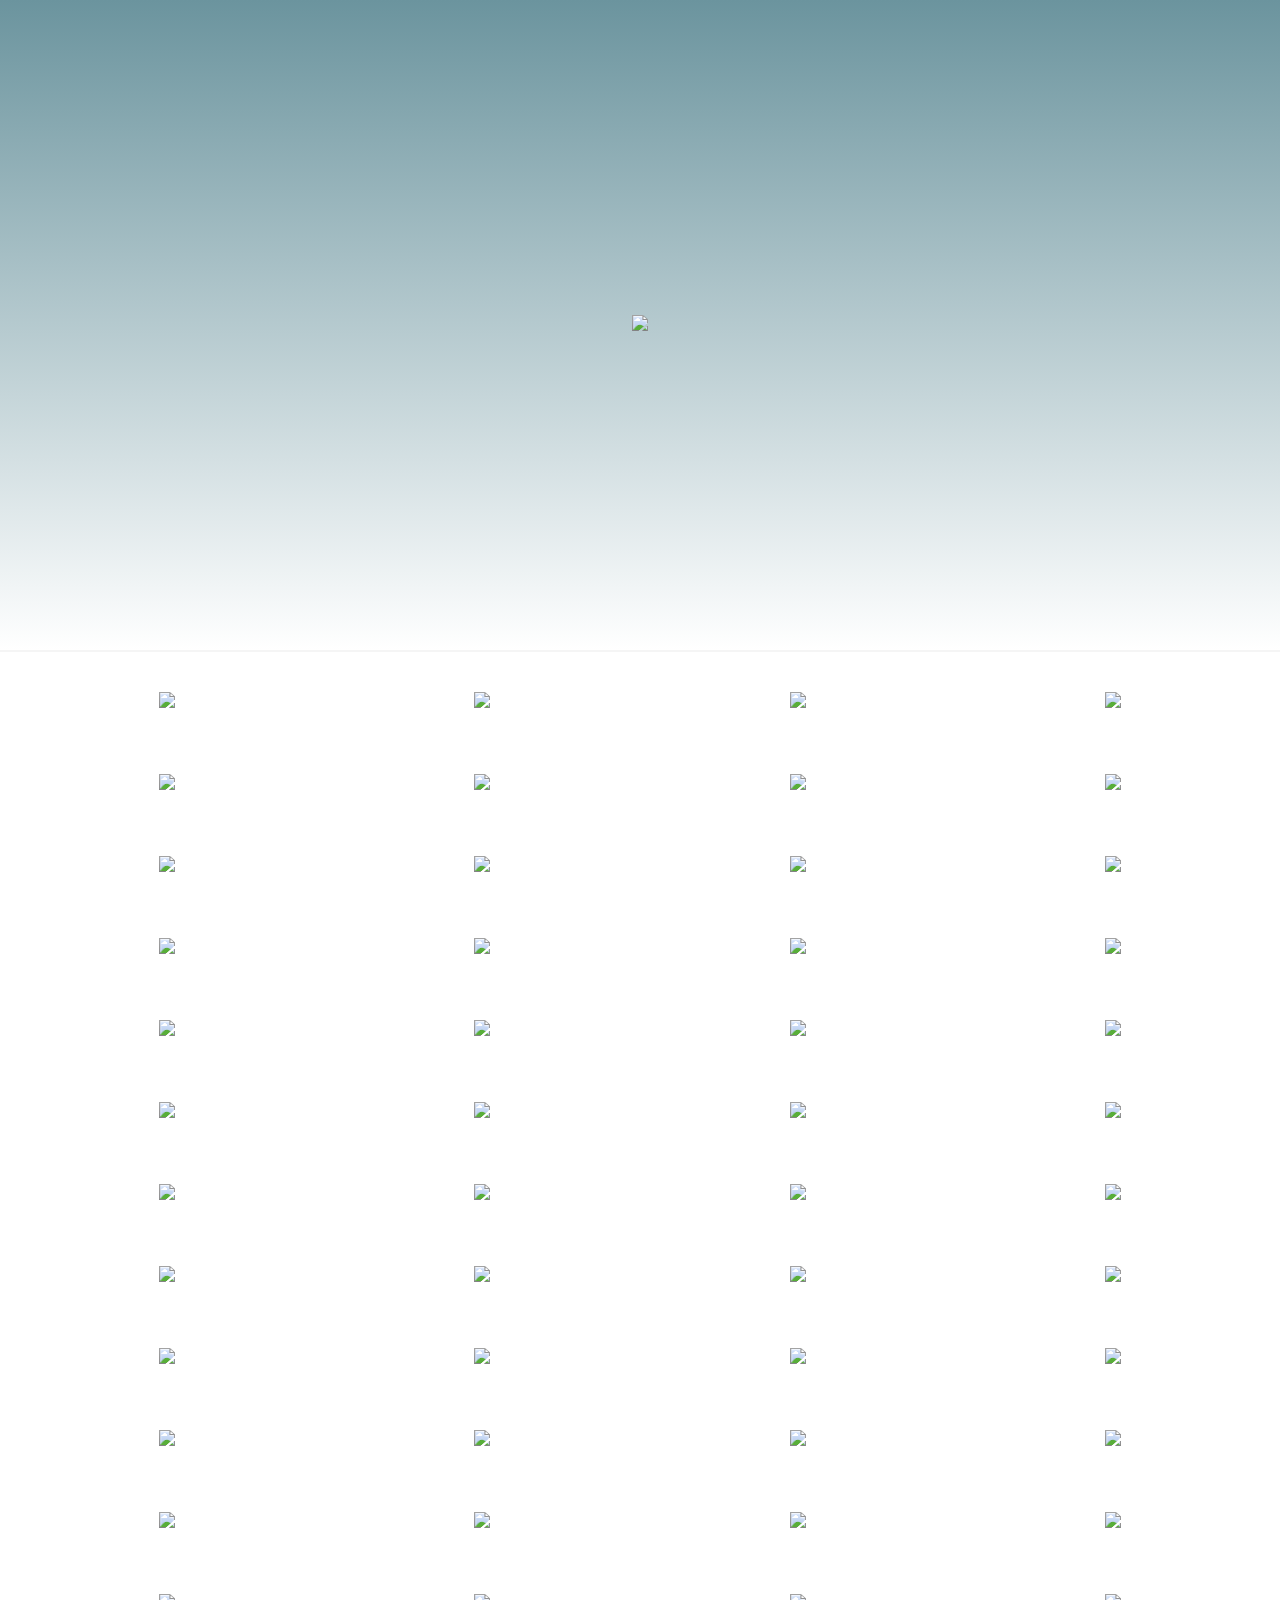
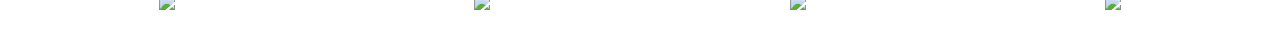
==== Vietnam.html @ a3a6b20f "Xmas Git" ====
<!DOCTYPE html>
<html>

<head>
  <meta charset="utf-8">
  <meta name="viewport" content="width=device-width, initial-scale=1">
  <title>Vietnammmmm</title>
  <link rel="stylesheet" type="text/css" href="Viet.css">
</head>

<body>
  <header>
<div class="container zone">
  <a href="ida.html"> <img class="cover" src="VietFlag.PNG"></a>
</div></header>

<div class="grid-wrapper">
    <div class="box zone"><img src="V1.JPEG"></div>
    <div class="box zone"><img src="V2.JPEG"></div>
    <div class="box zone"><img src="V3.JPEG"></div>
    <div class="box zone"><img src="V4.JPEG"></div>
    <div class="box zone"><img src="V5.JPEG"></div>
    <div class="box zone"><img src="V6.JPEG"></div>
    <div class="box zone"><img src="V7.JPEG"></div>
    <div class="box zone"><img src="V8.JPEG"></div>
    <div class="box zone"><img src="V9.JPEG"></div>
    <div class="box zone"><img src="V10.JPEG"></div>
    <div class="box zone"><img src="V11.JPEG"></div>
    <div class="box zone"><img src="V12.JPEG"></div>
    <div class="box zone"><img src="V13.JPEG"></div>
    <div class="box zone"><img src="V14.JPEG"></div>
    <div class="box zone"><img src="V15.JPEG"></div>
    <div class="box zone"><img src="V16.JPEG"></div>
    <div class="box zone"><img src="V17.JPEG"></div>
    <div class="box zone"><img src="V18.JPEG"></div>
    <div class="box zone"><img src="V19.JPEG"></div>
    <div class="box zone"><img src="V20.JPEG"></div>
    <div class="box zone"><img src="V21.JPEG"></div>
    <div class="box zone"><img src="V22.JPEG"></div>
    <div class="box zone"><img src="V23.JPEG"></div>
    <div class="box zone"><img src="V24.JPEG"></div>
    <div class="box zone"><img src="V25.JPEG"></div>
    <div class="box zone"><img src="V26.JPEG"></div>
    <div class="box zone"><img src="V27.JPEG"></div>
    <div class="box zone"><img src="V28.JPEG"></div>
    <div class="box zone"><img src="V29.JPEG"></div>
    <div class="box zone"><img src="V30.JPEG"></div>
    <div class="box zone"><img src="V31.JPEG"></div>
    <div class="box zone"><img src="V32.JPEG"></div>
    <div class="box zone"><img src="V33.JPEG"></div>
    <div class="box zone"><img src="V34.JPEG"></div>
    <div class="box zone"><img src="V35.JPEG"></div>
    <div class="box zone"><img src="V36.JPEG"></div>
    <div class="box zone"><img src="V37.JPEG"></div>
    <div class="box zone"><img src="V38.JPEG"></div>
    <div class="box zone"><img src="V39.JPEG"></div>
    <div class="box zone"><img src="V40.JPEG"></div>
    <div class="box zone"><img src="V41.JPEG"></div>
    <div class="box zone"><img src="V42.JPEG"></div>
    <div class="box zone"><img src="V43.JPEG"></div>
    <div class="box zone"><img src="V44.JPEG"></div>
    <div class="box zone"><img src="V45.JPEG"></div>
    <div class="box zone"><img src="V46.JPEG"></div>
    <div class="box zone"><img src="V47.JPEG"></div>
    <div class="box zone"><img src="V48.JPEG"></div>
</body>
</html>
---- Viet.css ----
body{
  margin: 0;
}


/*COVER*/

.container{
    display: flex;
    justify-content: center;
    align-items: center;
    height: 50vh;
    padding: 100px;
    background: linear-gradient(to top, white, #6B949E);
    border-bottom: solid 2px whitesmoke;
}

.cover{
  width: 30rem;
}

/*Image gallery*/

.box > img {
    width: 100%;
}

.grid-wrapper{
  display: grid;
  grid-gap: 2px;
  grid-template-columns: repeat(auto-fill, minmax(300px, 1fr));
  grid-template-rows: 1fr;
  padding: 10px;
}
.box{
    padding: 10px;
    margin: 20px;
    cursor: pointer;
    text-align: center;
}
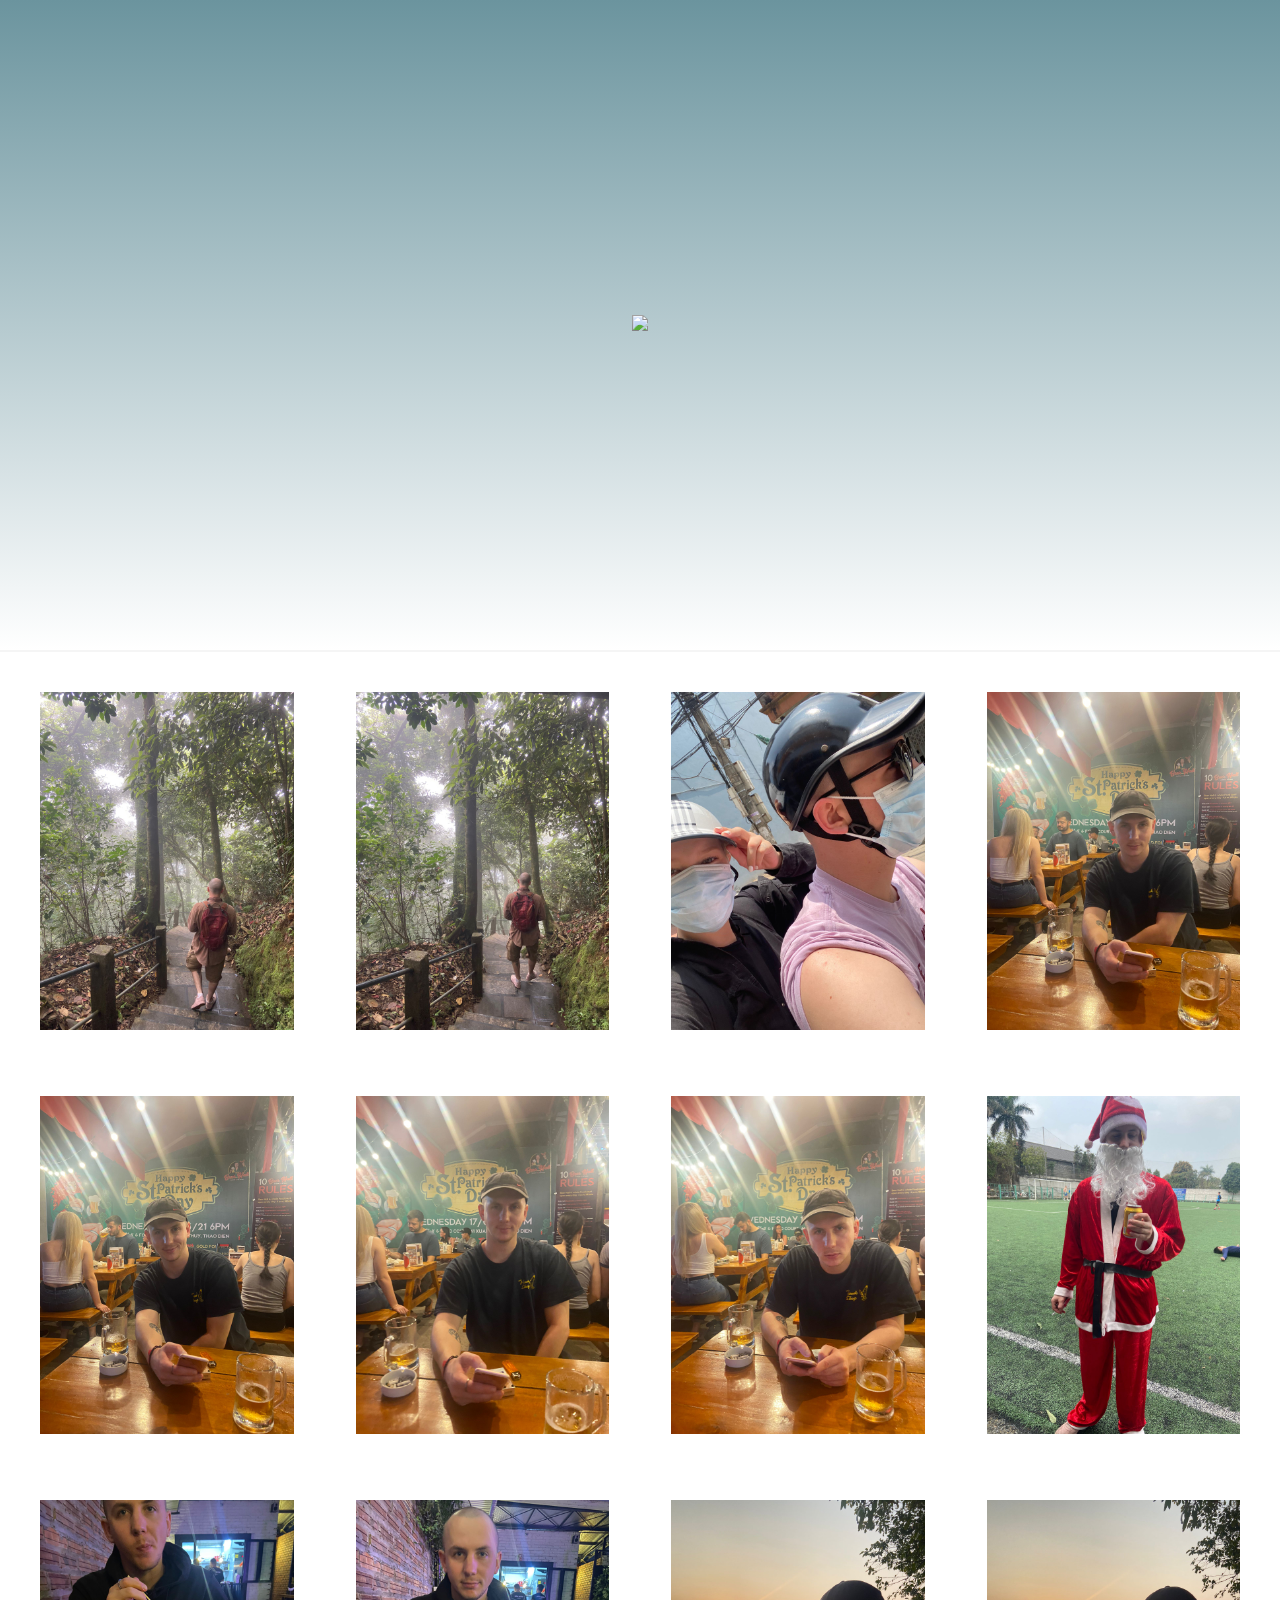
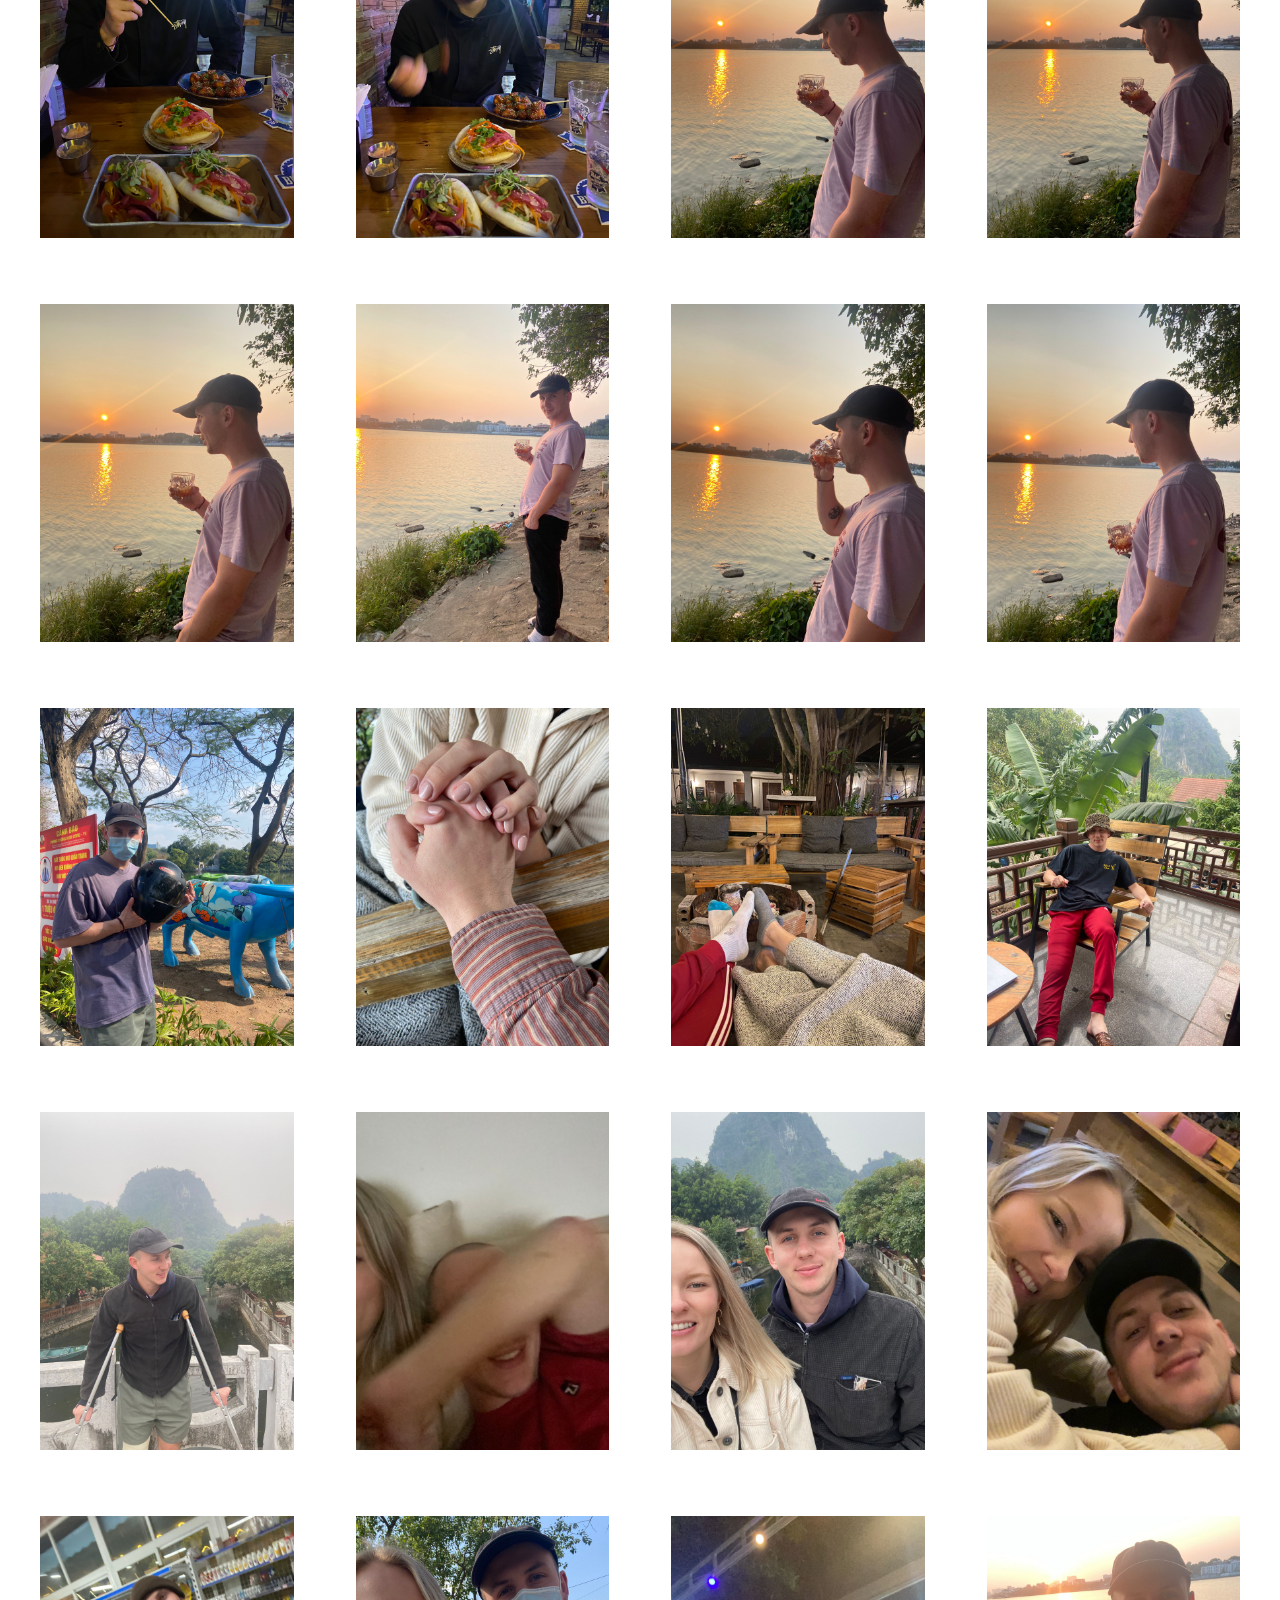
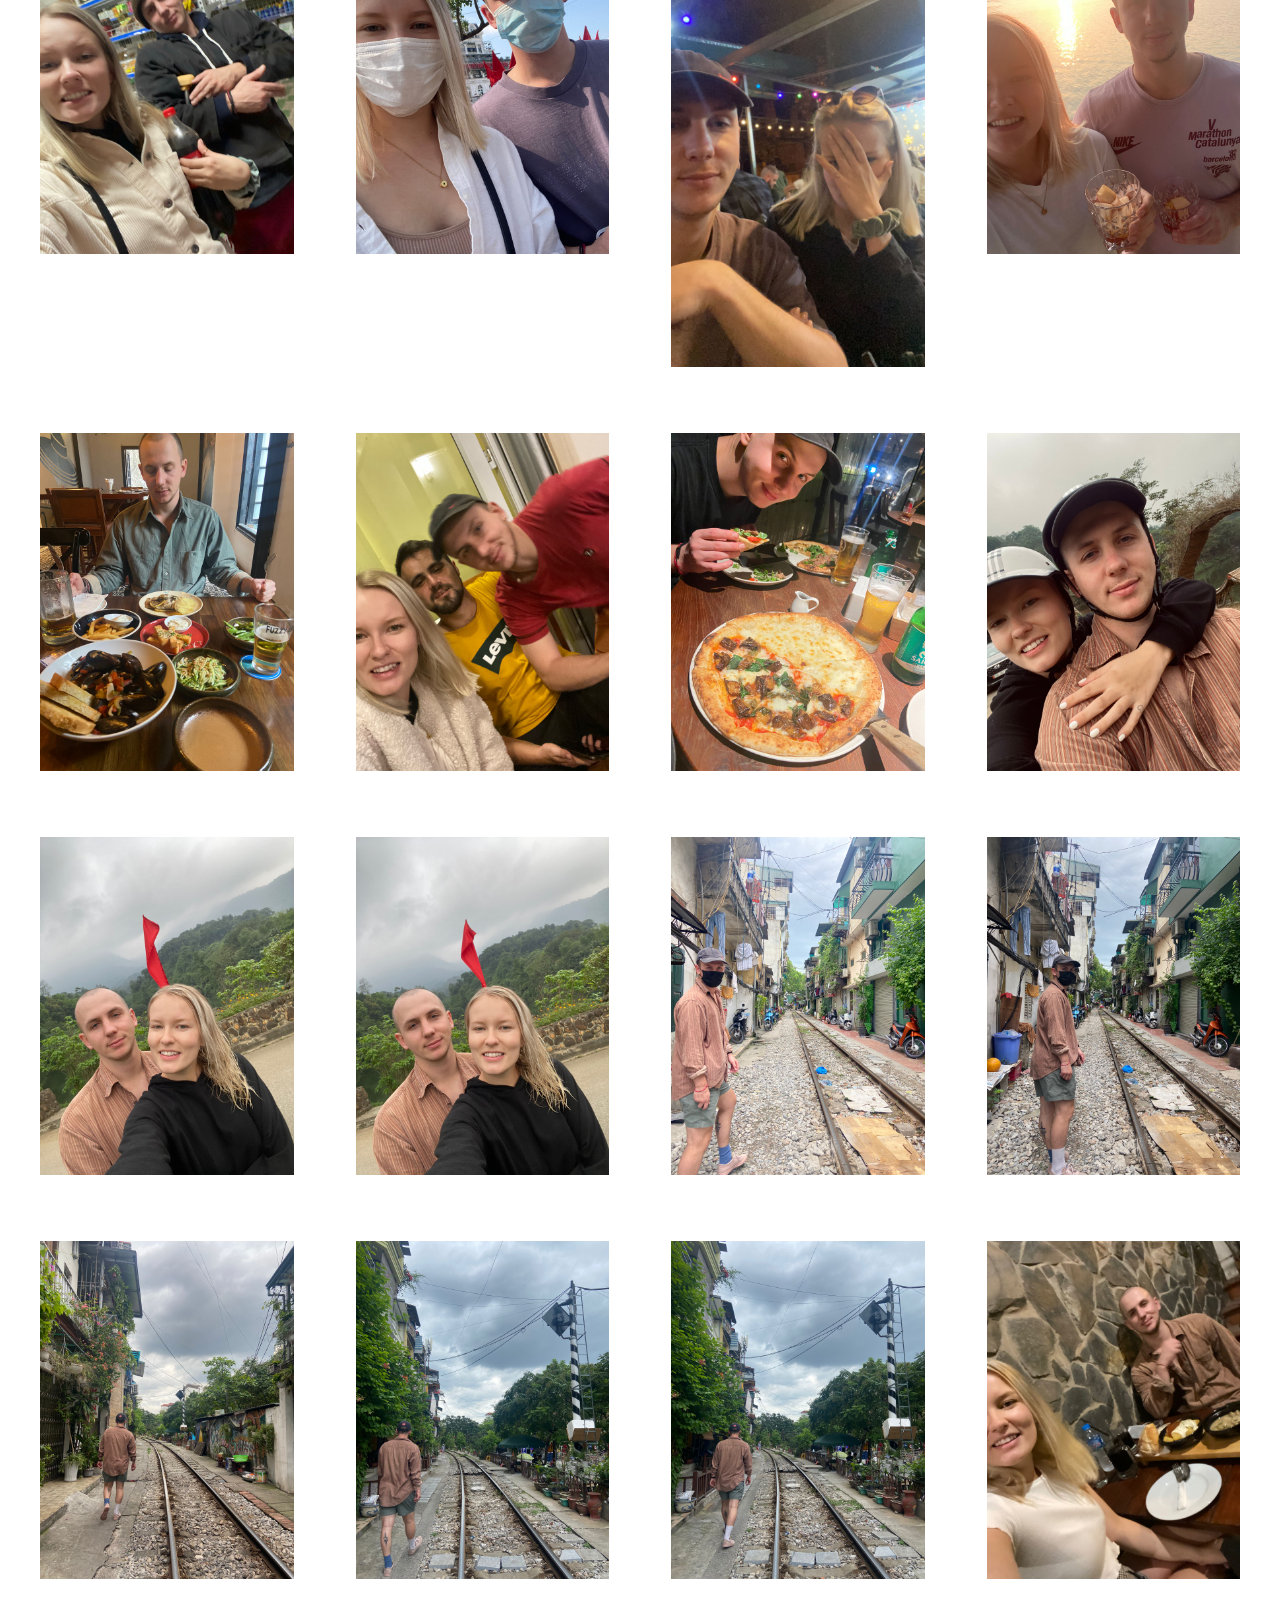
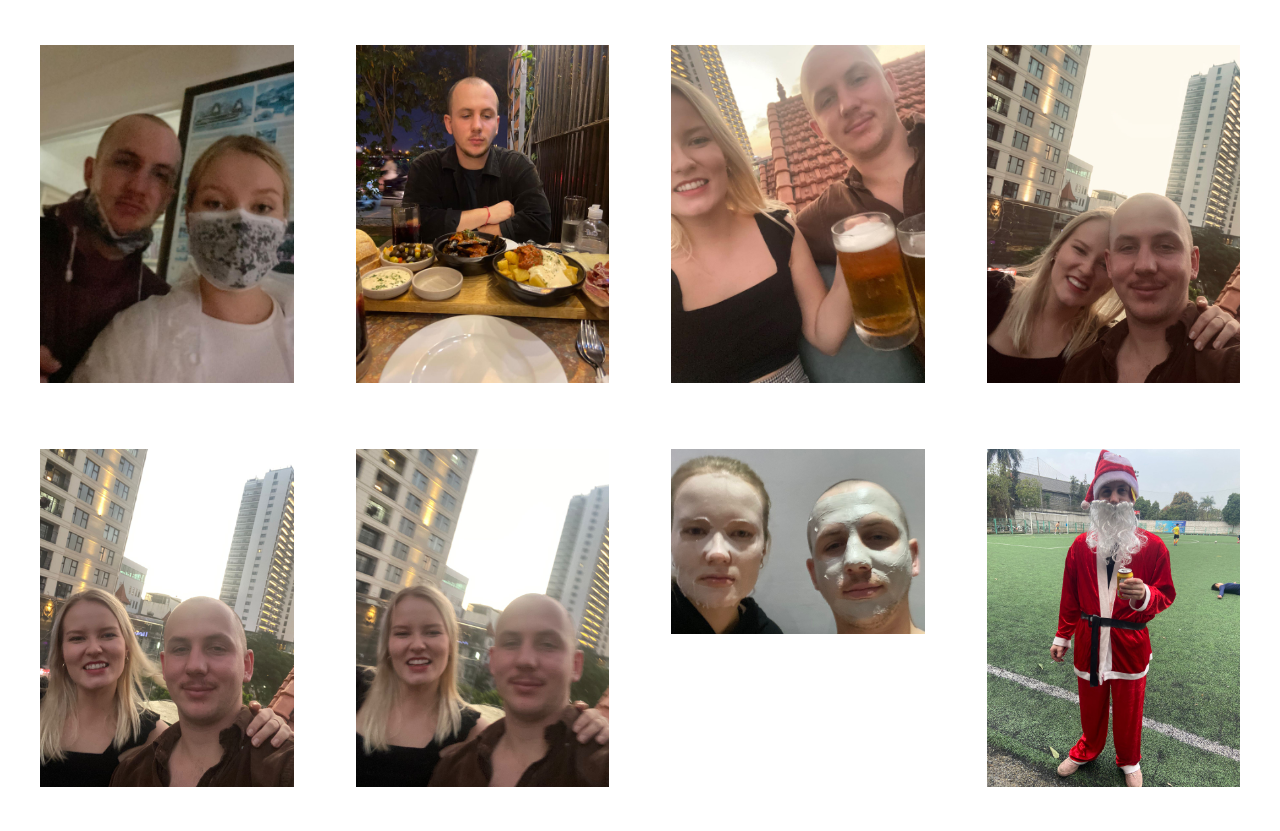
==== commit 88798269: "updated file" ====
--- a/Vietnam.html
+++ b/Vietnam.html
@@ -15,53 +15,53 @@
 </div></header>
 
 <div class="grid-wrapper">
-    <div class="box zone"><img src="V1.JPEG"></div>
-    <div class="box zone"><img src="V2.JPEG"></div>
-    <div class="box zone"><img src="V3.JPEG"></div>
-    <div class="box zone"><img src="V4.JPEG"></div>
-    <div class="box zone"><img src="V5.JPEG"></div>
-    <div class="box zone"><img src="V6.JPEG"></div>
-    <div class="box zone"><img src="V7.JPEG"></div>
-    <div class="box zone"><img src="V8.JPEG"></div>
-    <div class="box zone"><img src="V9.JPEG"></div>
-    <div class="box zone"><img src="V10.JPEG"></div>
-    <div class="box zone"><img src="V11.JPEG"></div>
-    <div class="box zone"><img src="V12.JPEG"></div>
-    <div class="box zone"><img src="V13.JPEG"></div>
-    <div class="box zone"><img src="V14.JPEG"></div>
-    <div class="box zone"><img src="V15.JPEG"></div>
-    <div class="box zone"><img src="V16.JPEG"></div>
-    <div class="box zone"><img src="V17.JPEG"></div>
-    <div class="box zone"><img src="V18.JPEG"></div>
-    <div class="box zone"><img src="V19.JPEG"></div>
-    <div class="box zone"><img src="V20.JPEG"></div>
-    <div class="box zone"><img src="V21.JPEG"></div>
-    <div class="box zone"><img src="V22.JPEG"></div>
-    <div class="box zone"><img src="V23.JPEG"></div>
-    <div class="box zone"><img src="V24.JPEG"></div>
-    <div class="box zone"><img src="V25.JPEG"></div>
-    <div class="box zone"><img src="V26.JPEG"></div>
-    <div class="box zone"><img src="V27.JPEG"></div>
-    <div class="box zone"><img src="V28.JPEG"></div>
-    <div class="box zone"><img src="V29.JPEG"></div>
-    <div class="box zone"><img src="V30.JPEG"></div>
-    <div class="box zone"><img src="V31.JPEG"></div>
-    <div class="box zone"><img src="V32.JPEG"></div>
-    <div class="box zone"><img src="V33.JPEG"></div>
-    <div class="box zone"><img src="V34.JPEG"></div>
-    <div class="box zone"><img src="V35.JPEG"></div>
-    <div class="box zone"><img src="V36.JPEG"></div>
-    <div class="box zone"><img src="V37.JPEG"></div>
-    <div class="box zone"><img src="V38.JPEG"></div>
-    <div class="box zone"><img src="V39.JPEG"></div>
-    <div class="box zone"><img src="V40.JPEG"></div>
-    <div class="box zone"><img src="V41.JPEG"></div>
-    <div class="box zone"><img src="V42.JPEG"></div>
-    <div class="box zone"><img src="V43.JPEG"></div>
-    <div class="box zone"><img src="V44.JPEG"></div>
-    <div class="box zone"><img src="V45.JPEG"></div>
-    <div class="box zone"><img src="V46.JPEG"></div>
-    <div class="box zone"><img src="V47.JPEG"></div>
-    <div class="box zone"><img src="V48.JPEG"></div>
+    <div class="box zone"><img src="V1.jpeg"></div>
+    <div class="box zone"><img src="V2.jpeg"></div>
+    <div class="box zone"><img src="V3.jpeg"></div>
+    <div class="box zone"><img src="V4.jpeg"></div>
+    <div class="box zone"><img src="V5.jpeg"></div>
+    <div class="box zone"><img src="V6.jpeg"></div>
+    <div class="box zone"><img src="V7.jpeg"></div>
+    <div class="box zone"><img src="V8.jpeg"></div>
+    <div class="box zone"><img src="V9.jpeg"></div>
+    <div class="box zone"><img src="V10.jpeg"></div>
+    <div class="box zone"><img src="V11.jpeg"></div>
+    <div class="box zone"><img src="V12.jpeg"></div>
+    <div class="box zone"><img src="V13.jpeg"></div>
+    <div class="box zone"><img src="V14.jpeg"></div>
+    <div class="box zone"><img src="V15.jpeg"></div>
+    <div class="box zone"><img src="V16.jpeg"></div>
+    <div class="box zone"><img src="V17.jpeg"></div>
+    <div class="box zone"><img src="V18.jpeg"></div>
+    <div class="box zone"><img src="V19.jpeg"></div>
+    <div class="box zone"><img src="V20.jpeg"></div>
+    <div class="box zone"><img src="V21.jpeg"></div>
+    <div class="box zone"><img src="V22.jpeg"></div>
+    <div class="box zone"><img src="V23.jpeg"></div>
+    <div class="box zone"><img src="V24.jpeg"></div>
+    <div class="box zone"><img src="V25.jpeg"></div>
+    <div class="box zone"><img src="V26.jpeg"></div>
+    <div class="box zone"><img src="V27.jpeg"></div>
+    <div class="box zone"><img src="V28.jpeg"></div>
+    <div class="box zone"><img src="V29.jpeg"></div>
+    <div class="box zone"><img src="V30.jpeg"></div>
+    <div class="box zone"><img src="V31.jpeg"></div>
+    <div class="box zone"><img src="V32.jpeg"></div>
+    <div class="box zone"><img src="V33.jpeg"></div>
+    <div class="box zone"><img src="V34.jpeg"></div>
+    <div class="box zone"><img src="V35.jpeg"></div>
+    <div class="box zone"><img src="V36.jpeg"></div>
+    <div class="box zone"><img src="V37.jpeg"></div>
+    <div class="box zone"><img src="V38.jpeg"></div>
+    <div class="box zone"><img src="V39.jpeg"></div>
+    <div class="box zone"><img src="V40.jpeg"></div>
+    <div class="box zone"><img src="V41.jpeg"></div>
+    <div class="box zone"><img src="V42.jpeg"></div>
+    <div class="box zone"><img src="V43.jpeg"></div>
+    <div class="box zone"><img src="V44.jpeg"></div>
+    <div class="box zone"><img src="V45.jpeg"></div>
+    <div class="box zone"><img src="V46.jpeg"></div>
+    <div class="box zone"><img src="V47.jpeg"></div>
+    <div class="box zone"><img src="V48.jpeg"></div>
 </body>
 </html>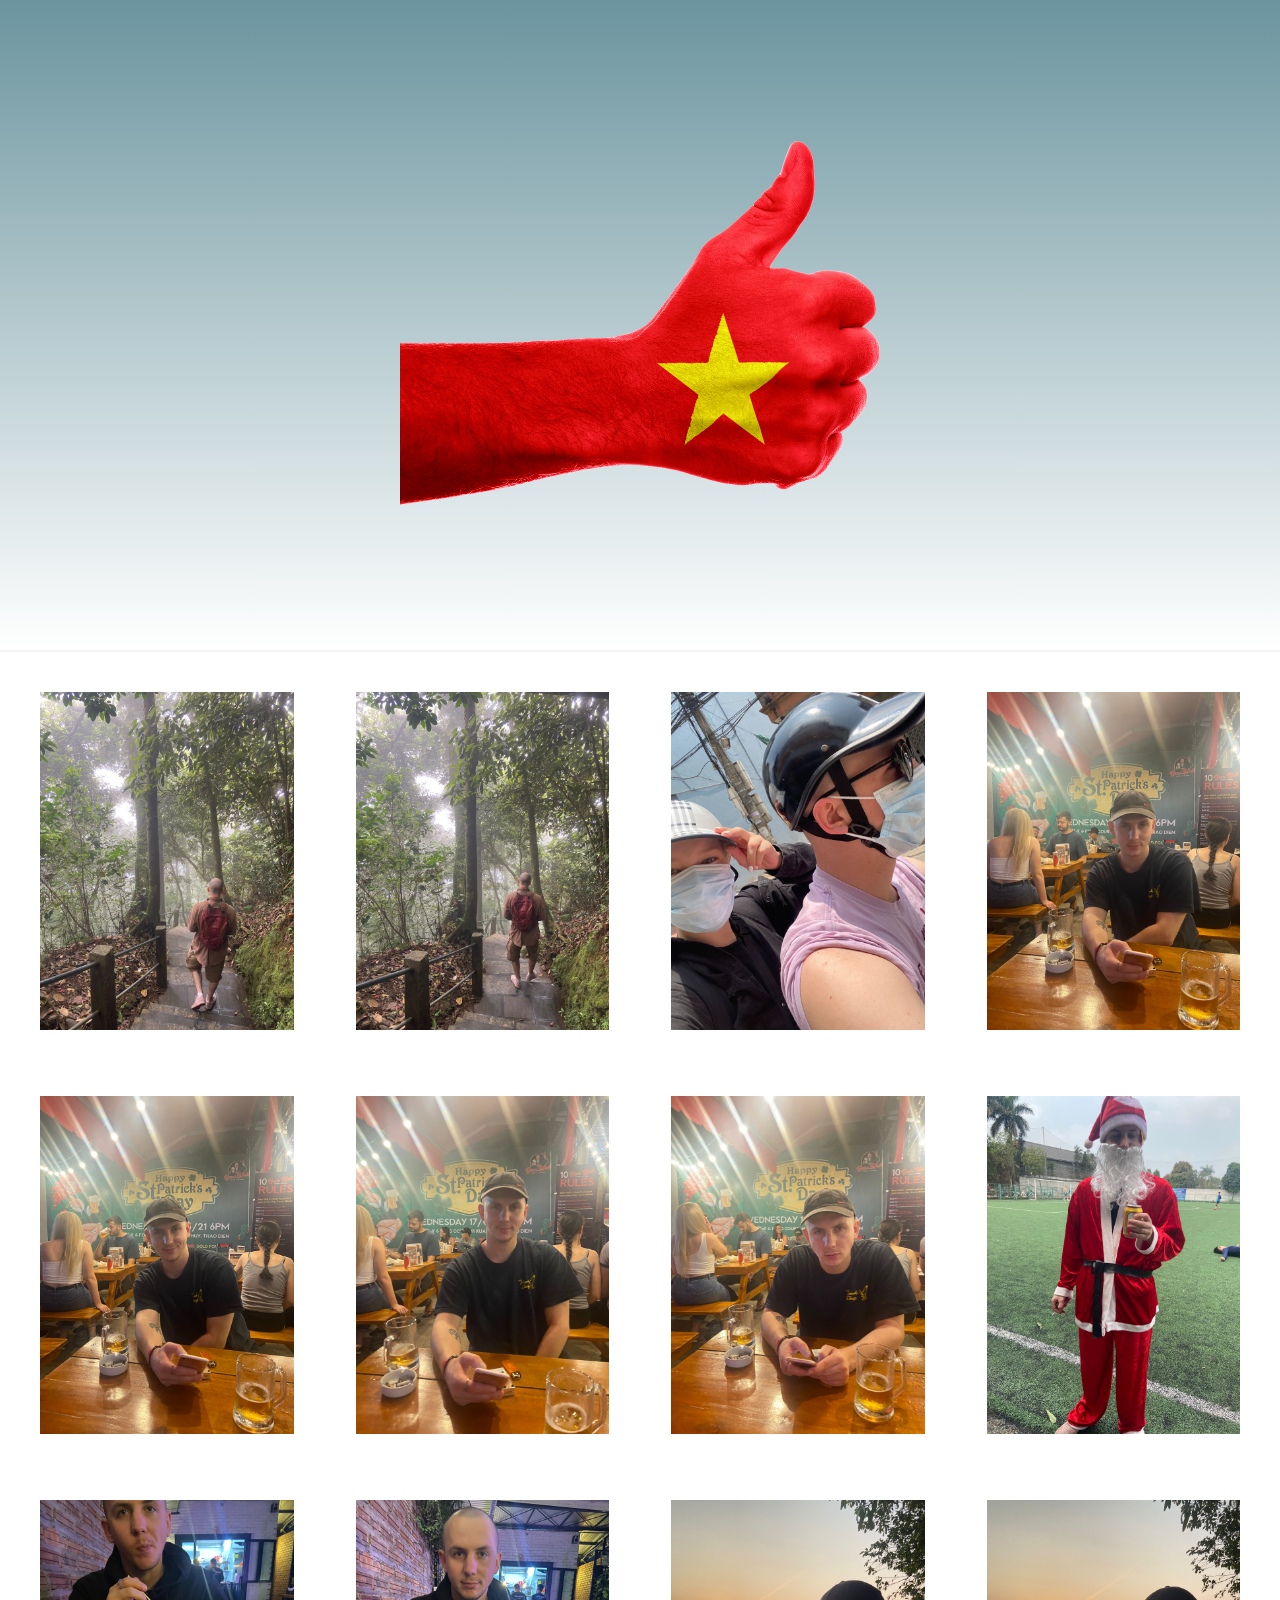
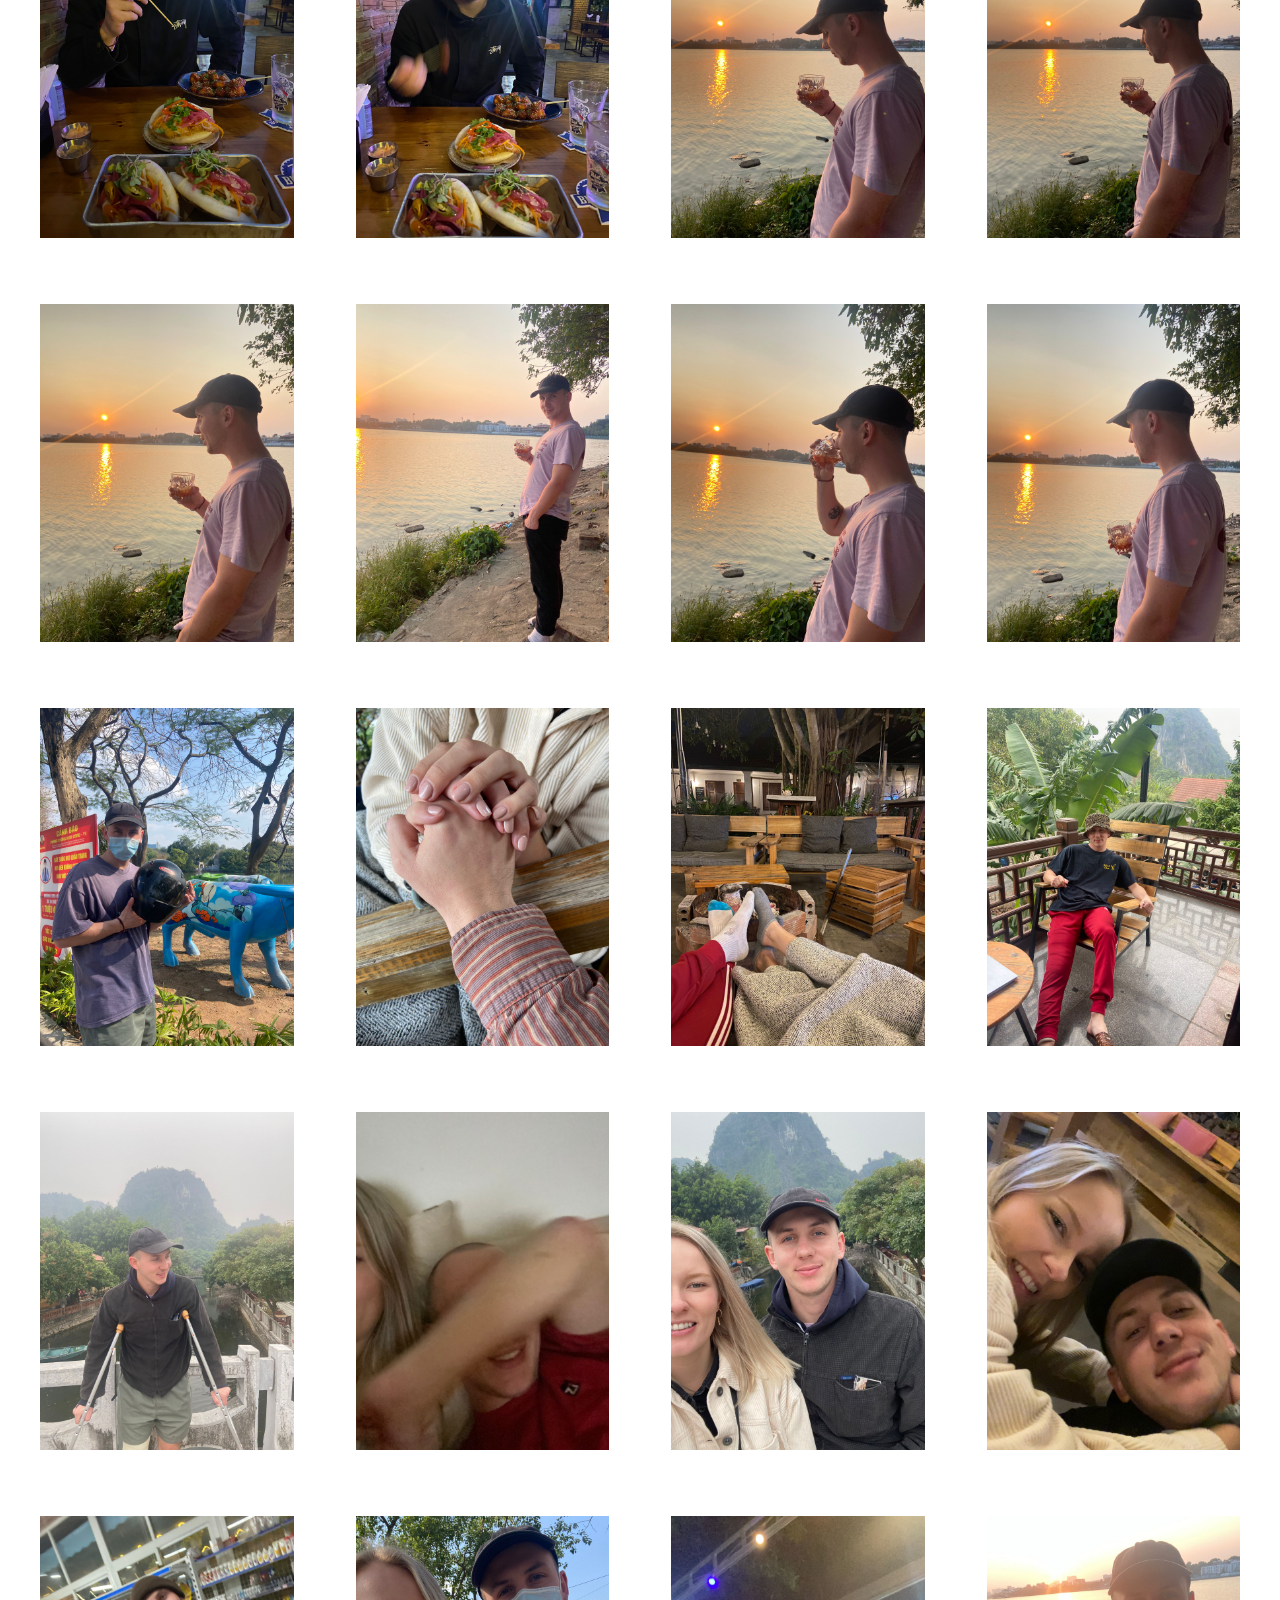
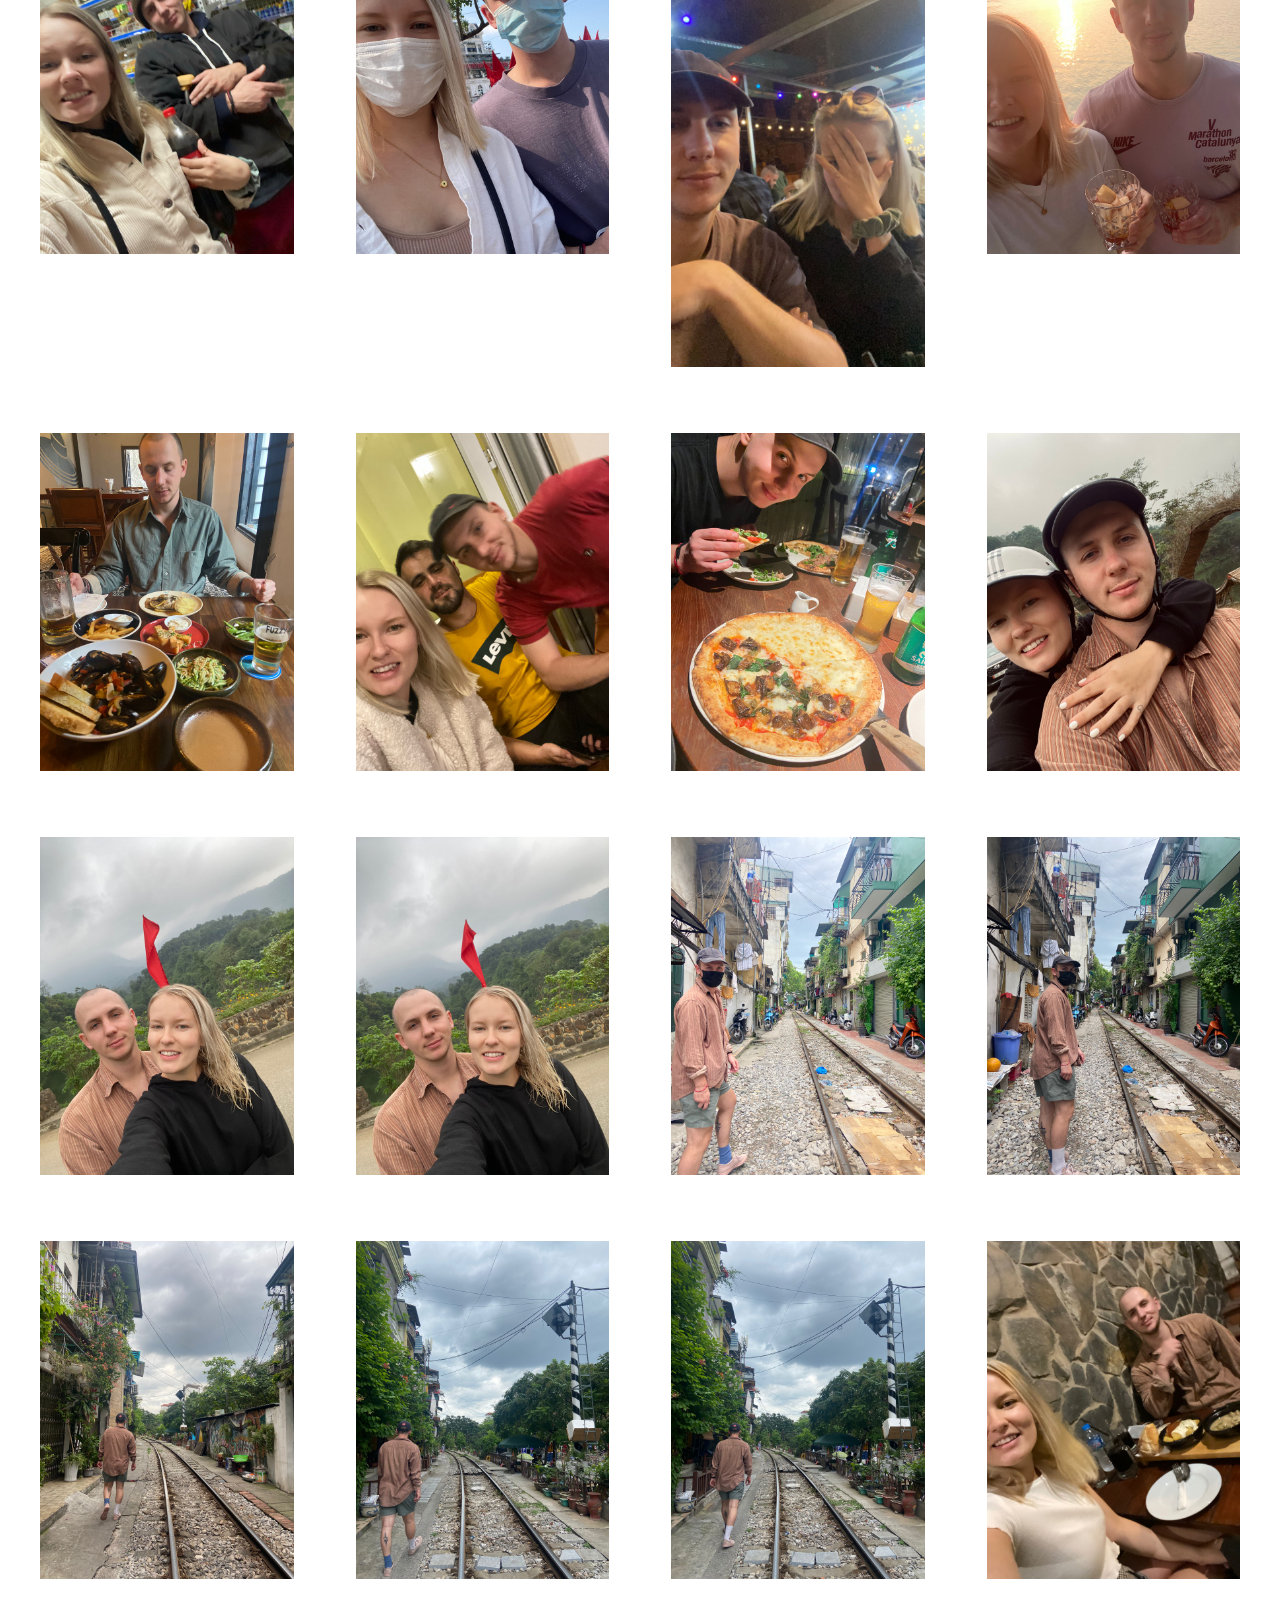
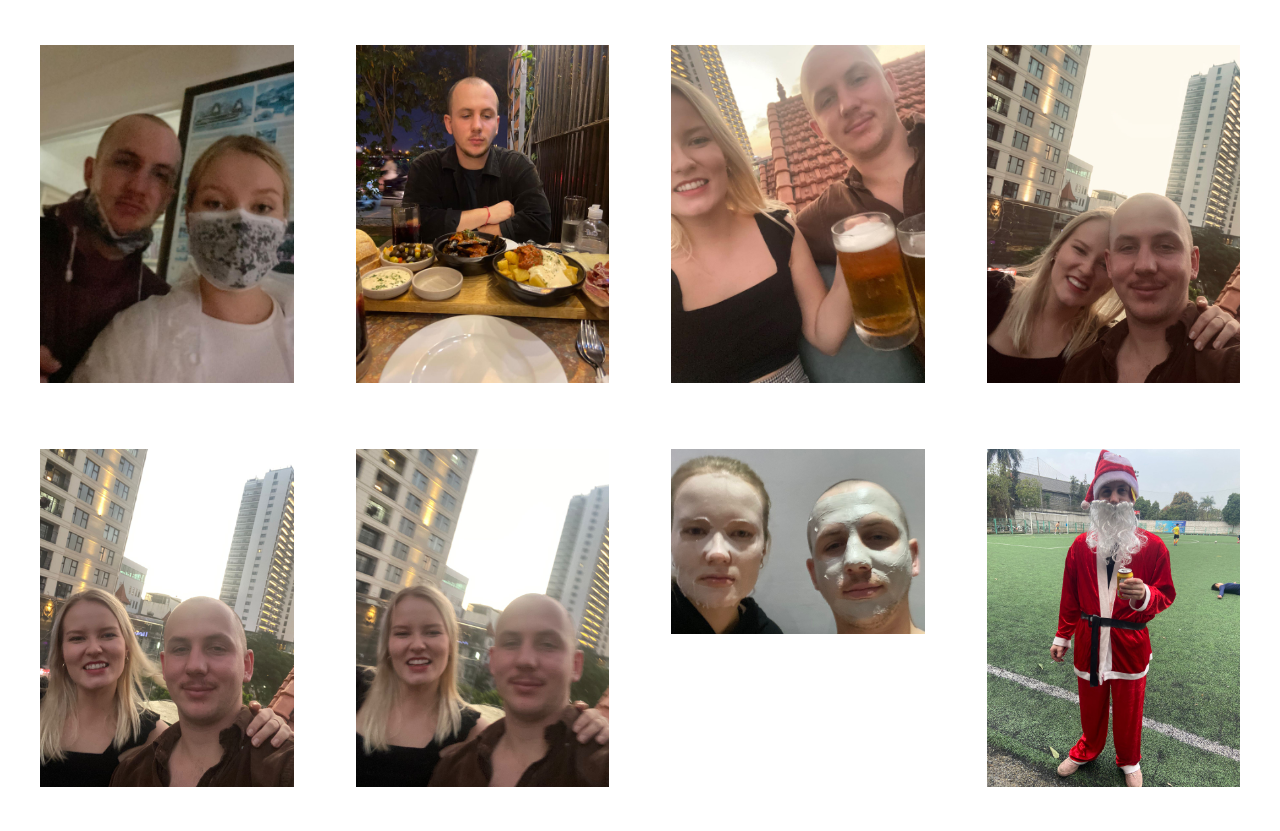
==== commit 6c4f32e5: "Update Vietnam.html" ====
--- a/Vietnam.html
+++ b/Vietnam.html
@@ -11,7 +11,7 @@
 <body>
   <header>
 <div class="container zone">
-  <a href="ida.html"> <img class="cover" src="VietFlag.PNG"></a>
+  <a href="index.html"> <img class="cover" src="VietFlag.png"></a>
 </div></header>
 
 <div class="grid-wrapper">
@@ -64,4 +64,4 @@
     <div class="box zone"><img src="V47.jpeg"></div>
     <div class="box zone"><img src="V48.jpeg"></div>
 </body>
-</html>+</html>
